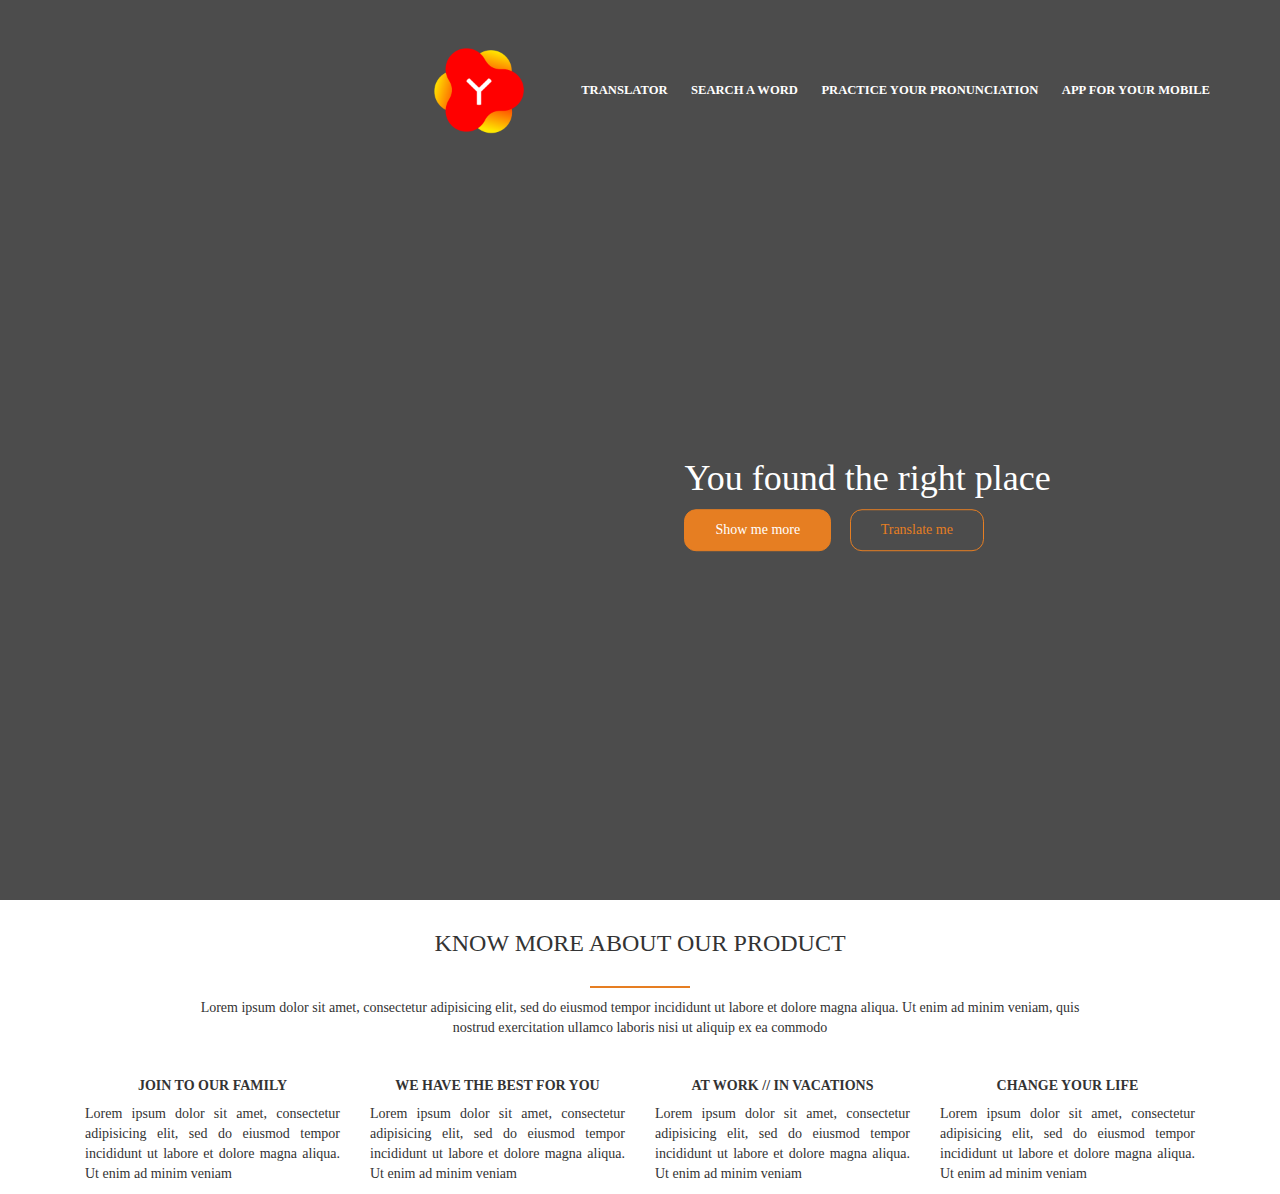
==== index.html @ 6ac6f612 "Comit Inicial" ====
<!DOCTYPE html>
<html>
<head>
	<title></title>
<meta charset="utf-8">
 <meta http-equiv="X-UA-Compatible" content="IE=edge">
    <meta name="viewport" content="width=device-width, initial-scale=1">
    <!-- The above 3 meta tags *must* come first in the head; any other head content must come *after* these tags -->
    <title> Translator </title>

    <!-- Bootstrap -->
    <link href="css/bootstrap.min.css" rel="stylesheet">
    <!-- HTML5 shim and Respond.js for IE8 support of HTML5 elements and media queries -->
    <!-- WARNING: Respond.js doesn't work if you view the page via file:// -->
    <!--[if lt IE 9]>
      <script src="https://oss.maxcdn.com/html5shiv/3.7.3/html5shiv.min.js"></script>
      <script src="https://oss.maxcdn.com/respond/1.4.2/respond.min.js"></script>
    <![endif]-->
    <!-- Se agrego la ruta del awesome el 14 de septiembre -->


      <link rel="stylesheet" type="text/css" href="css/style.css">
</head>
<body>
	
	<header>
		<div class="row">
			<div class="logo">
				<img src="img/logo3.png">
			</div>

			<ul class="main-nav">
				<li> <a href=""> TRANSLATOR </a> </li>
				<li> <a href=""> SEARCH A WORD </a> </li>
				<li> <a href=""> PRACTICE YOUR PRONUNCIATION </a> </li>
				<li> <a href=""> APP FOR YOUR MOBILE </a> </li>
			</ul>

		</div>

		<div class="hero">
			<h1> You found the right place </h1>
			<div class="button-awesome">
				<a href="" class="btn btn-half"> Show me more </a>
				<a href="" class="btn btn-full"> Translate me </a>
			</div>
		</div>

	</header>
	
	<section class="feactures">
		
	<h3 class="text-center"> KNOW MORE ABOUT OUR PRODUCT </h3>
	<p class="copy"> Lorem ipsum dolor sit amet, consectetur adipisicing elit, sed do eiusmod
	tempor incididunt ut labore et dolore magna aliqua. Ut enim ad minim veniam,
	quis nostrud exercitation ullamco laboris nisi ut aliquip ex ea commodo
		</p>

	<br>
	
	<div class="container">
		<div class="row">
			<div class="col-md-3">
				<h5 class="text-center"> JOIN TO OUR FAMILY </h5>
				<p class="arranging"> Lorem ipsum dolor sit amet, consectetur adipisicing elit, sed do eiusmod
	tempor incididunt ut labore et dolore magna aliqua. Ut enim ad minim veniam
	</p>
			</div>

			<div class="col-md-3">
				<h5 class="text-center"> WE HAVE THE BEST FOR YOU </h5>
				<p class="arranging"> Lorem ipsum dolor sit amet, consectetur adipisicing elit, sed do eiusmod
	tempor incididunt ut labore et dolore magna aliqua. Ut enim ad minim veniam 
	</p>
			</div>

			<div class="col-md-3">
				<h5 class="text-center"> AT WORK // IN VACATIONS </h5>
				<p class="arranging"> Lorem ipsum dolor sit amet, consectetur adipisicing elit, sed do eiusmod
	tempor incididunt ut labore et dolore magna aliqua. Ut enim ad minim veniam
	</p>

			</div>

			<div class="col-md-3">
					<h5 class="text-center"> CHANGE YOUR LIFE </h5>
				<p class="arranging"> Lorem ipsum dolor sit amet, consectetur adipisicing elit, sed do eiusmod
	tempor incididunt ut labore et dolore magna aliqua. Ut enim ad minim veniam
    </p>

			</div>	

		</div>

	</div>

	</section>

	<!-- <input type="text" id="input" name="text">
	<a href="#" class="say" id="btn"> Dilo </a>
	<audio src="" class="speech" id="dimelo"></audio>


	<div class="container">
	<h2> Wikipedia Search </h2>
		<input type="text" id="searchTerm">
		<button id="search" class="btn btn-primary">submit</button>
	 <div id="output"> </div>
	</div>  ---->

<script type="text/javascript" src="js/scrip.js"></script>

</body>
</html>
---- css/style.css ----
#searchTerm{
	width: 80%;
}


*
{

	margin:0;
	padding: 0;
}

.row {

	max-width: 1140px;
	margin: 0 auto;

}
body
{
	font-family:tahoma;
}

.hero
{

	position: absolute;
	width: 1140px;
	top: 55%;
	left: 98%;
	transform: translate(-50%,-50%);
}


header
{

	background-image: linear-gradient(rgba(0,0,0,0.7), rgba(0,0,0,0.7)), url(../img/translator.jpg);
	height: 100vh;
	background-position: center;
	background-size: cover;
	background-repeat: no-repeat;
	background-attachment: fixed;

}



h1
{

	color: white;


}


.main-nav{
	list-style: none;
	float: right;
	margin-top: 80px;
}

.main-nav li{

	display: inline-block;
	margin-left: 20px;

}

.main-nav li a {

	color:white;
	text-decoration: none;
	font-size: 90%;
	font-weight: bold;
}

.main-nav li a:hover
{
	color:  #e67e22;
	border-botton: 2px solid #e67e22;
	transition: all 0.5s ease-in;
	padding: 10px 0;
}


.logo img {

	height: 100px;
	float: left;
	margin-top: 40px;
	margin-left: 360px;
}

.btn
{

	border: 1px solid #e67e22;
	padding: 10px 30px;
	color: #e67e22;
	text-decoration: none;
	border-radius: 12px;
	margin-right: 15px;
}

.btn-awesome
{
	
	margin-top: 40px;
	margin

}

.btn-half
{
		background-color: #e67e22;
		color:white;
}


.btn-full:hover
{
	background-color: #e67e22;
	color:white;
	transition: all 0.5s ease-in;
}

.copy{

	width:70%;
	margin-left: 15%;
	text-align: center;
}


h3:after
{

	width: 100px;
	height: 2px;
	background-color:#e67e22;
	display: block;
	content: " ";
	margin:0 auto;
	margin-top: 30px;

}
.feactures h3 {

	margin-top: 80px;
	margin-top: 30px;
}

.arranging
{
	text-align: justify;
	border: #e67e22;

}


h5{

	font-weight: bold;
}
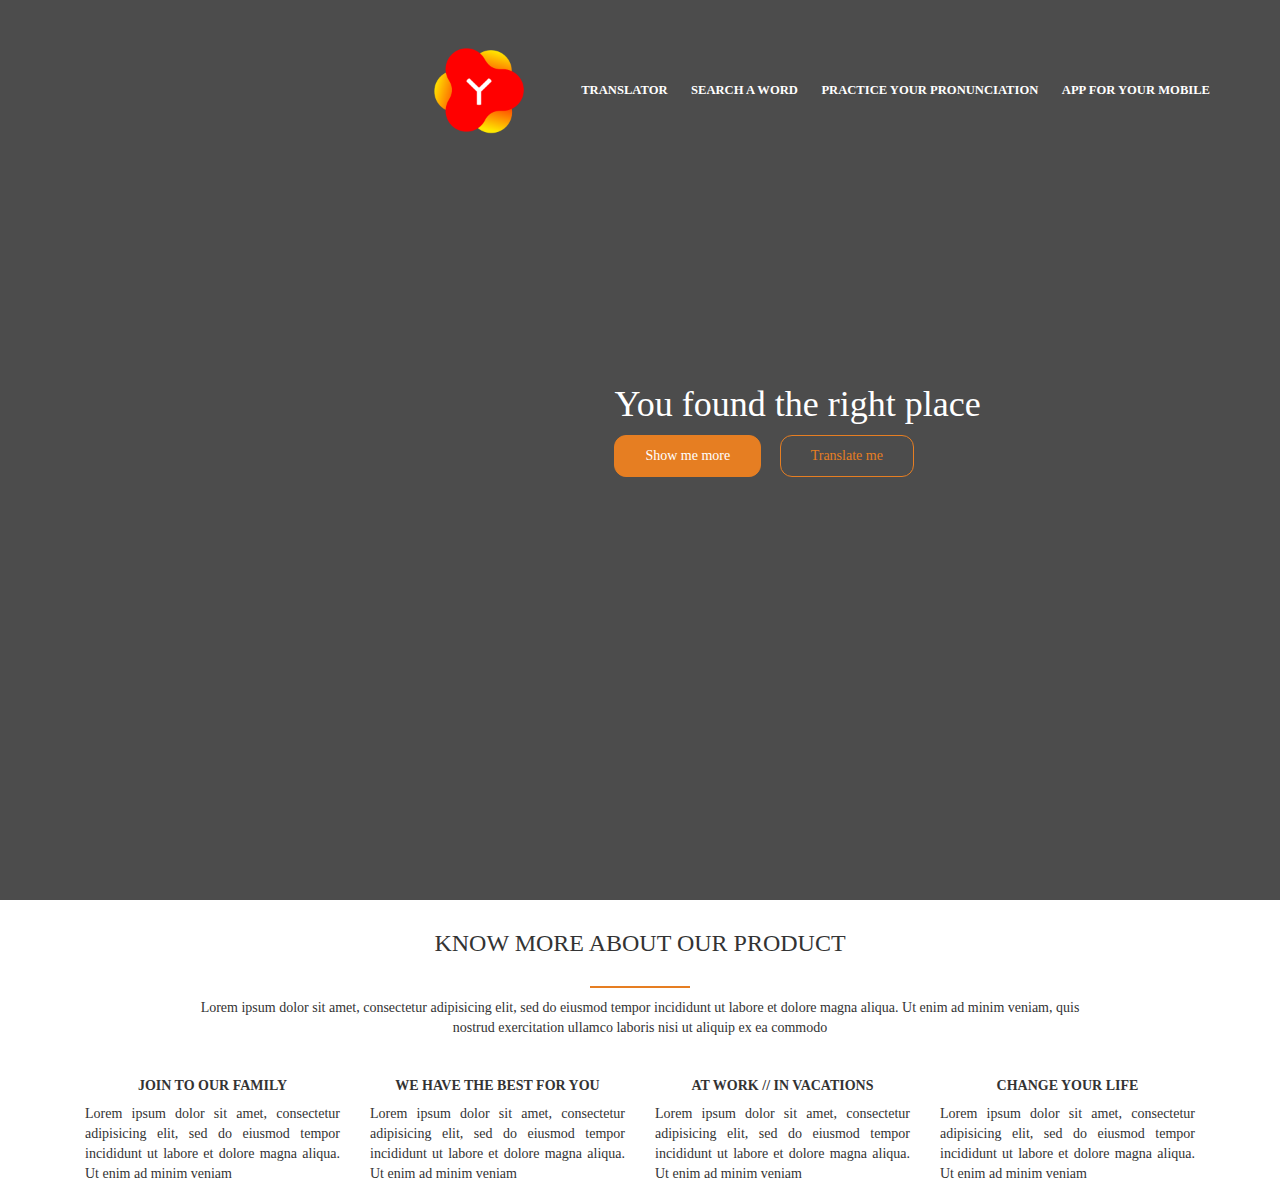
==== commit 8d11dd74: "Espacio para Translate y ubicacion de bloque 1 listo" ====
--- a/index.html
+++ b/index.html
@@ -18,14 +18,14 @@
     <![endif]-->
     <!-- Se agrego la ruta del awesome el 14 de septiembre -->
 
-
+	 <script src="js/jquery-3.2.1.min.js"></script>
       <link rel="stylesheet" type="text/css" href="css/style.css">
 </head>
 <body>
 	
 	<header>
 		<div class="row">
-			<div class="logo">
+			<div class="logo" >
 				<img src="img/logo3.png">
 			</div>
 
@@ -38,53 +38,91 @@
 
 		</div>
 
-		<div class="hero">
+		<div class="hero" id="hero">
 			<h1> You found the right place </h1>
 			<div class="button-awesome">
-				<a href="" class="btn btn-half"> Show me more </a>
-				<a href="" class="btn btn-full"> Translate me </a>
+				<a href="" class="btn btn-half " id="btn1"> Show me more </a>
+				<a href="" class="btn btn-full " id="btn2"> Translate me </a>
 			</div>
 		</div>
 
 	</header>
 	
+
+
+	<section>
+	<div class="oculto" id="oculto">
+		<div class="col-md-6 col-md-offset-3" >
+			<div class="jumbotron traductor"> 
+				<h1 class="text-center"> Traductor </h1>
+				
+				<div class="row">
+					<input  id="input" class="form-control" type="text"> 
+					 
+					<form class="form-inline" id="translatefrom">
+						<select id="idioma1" class="form-control">
+							<option value="ru"> Russian </option>
+							<option value="es"> Spanish </option>
+							<option value="en"> English </option>
+							<option value="fr"> French </option>
+			 			</select>
+			 		</form>
+			 		<form class="form-inline" id="translateto">
+						<select id="idioma2" class="form-control">
+							<option value="ru"> Russian </option>
+							<option value="es"> Spanish </option>
+							<option value="en"> English </option>
+							<option value="fr"> French </option>
+			 			</select>
+			 		</form>
+					<button id="search" class="btn btn-primary">Submit</button>
+				</div>
+			</div>
+
+			<p id="mostrar"> </p> 
+
+		</div>
+	</div>
+</section>
+
+
 	<section class="feactures">
 		
-	<h3 class="text-center"> KNOW MORE ABOUT OUR PRODUCT </h3>
-	<p class="copy"> Lorem ipsum dolor sit amet, consectetur adipisicing elit, sed do eiusmod
+	<h3 class="text-center" id="1"> KNOW MORE ABOUT OUR PRODUCT </h3>
+	<p class="copy" id="11"> Lorem ipsum dolor sit amet, consectetur adipisicing elit, sed do eiusmod
 	tempor incididunt ut labore et dolore magna aliqua. Ut enim ad minim veniam,
 	quis nostrud exercitation ullamco laboris nisi ut aliquip ex ea commodo
 		</p>
 
 	<br>
 	
-	<div class="container">
+	<div class="container" id="div1">
 		<div class="row">
 			<div class="col-md-3">
-				<h5 class="text-center"> JOIN TO OUR FAMILY </h5>
-				<p class="arranging"> Lorem ipsum dolor sit amet, consectetur adipisicing elit, sed do eiusmod
+				<h5 class="text-center" id="h"> JOIN TO OUR FAMILY </h5>
+				<p class="arranging" id="hh"> Lorem ipsum dolor sit amet, consectetur adipisicing elit, sed do eiusmod
 	tempor incididunt ut labore et dolore magna aliqua. Ut enim ad minim veniam
 	</p>
 			</div>
 
 			<div class="col-md-3">
-				<h5 class="text-center"> WE HAVE THE BEST FOR YOU </h5>
-				<p class="arranging"> Lorem ipsum dolor sit amet, consectetur adipisicing elit, sed do eiusmod
+				<h5 class="text-center" id= "2"> WE HAVE THE BEST FOR YOU </h5>
+				<p class="arranging" id="22"> Lorem ipsum dolor sit amet, consectetur adipisicing elit, sed do eiusmod
 	tempor incididunt ut labore et dolore magna aliqua. Ut enim ad minim veniam 
 	</p>
 			</div>
 
 			<div class="col-md-3">
-				<h5 class="text-center"> AT WORK // IN VACATIONS </h5>
-				<p class="arranging"> Lorem ipsum dolor sit amet, consectetur adipisicing elit, sed do eiusmod
+				<h5 class="text-center" id="3"> AT WORK // IN VACATIONS </h5>
+				<p class="arranging" id="33"> Lorem ipsum dolor sit amet, consectetur adipisicing elit, sed do eiusmod
 	tempor incididunt ut labore et dolore magna aliqua. Ut enim ad minim veniam
 	</p>
 
 			</div>
 
 			<div class="col-md-3">
-					<h5 class="text-center"> CHANGE YOUR LIFE </h5>
-				<p class="arranging"> Lorem ipsum dolor sit amet, consectetur adipisicing elit, sed do eiusmod
+					<h5 class="text-center" id="4"> CHANGE YOUR LIFE </h5>
+				<p class="arranging" id="44"> Lorem ipsum dolor sit amet, consectetur adipisicing elit, sed do eiusmod
 	tempor incididunt ut labore et dolore magna aliqua. Ut enim ad minim veniam
     </p>
 
@@ -96,19 +134,10 @@
 
 	</section>
 
-	<!-- <input type="text" id="input" name="text">
-	<a href="#" class="say" id="btn"> Dilo </a>
-	<audio src="" class="speech" id="dimelo"></audio>
 
 
-	<div class="container">
-	<h2> Wikipedia Search </h2>
-		<input type="text" id="searchTerm">
-		<button id="search" class="btn btn-primary">submit</button>
-	 <div id="output"> </div>
-	</div>  ---->
 
-<script type="text/javascript" src="js/scrip.js"></script>
+<script type="text/javascript" src="js/script3.js"></script>
 
 </body>
 </html>--- a/css/style.css
+++ b/css/style.css
@@ -21,16 +21,25 @@
 	font-family:tahoma;
 }
 
+
 .hero
 {
 
-	position: absolute;
-	width: 1140px;
-	top: 55%;
-	left: 98%;
-	transform: translate(-50%,-50%);
-}
-
+	position: relative;
+	width: 40%;
+	top: 25%;
+	left: 48%;
+	
+	display: block;
+}
+
+.oculto
+{
+
+	display: none;
+	margin: auto;
+	margin-bottom: -482px;
+}
 
 header
 {
@@ -150,12 +159,14 @@
 
 	margin-top: 80px;
 	margin-top: 30px;
+	display: block;
 }
 
 .arranging
 {
 	text-align: justify;
 	border: #e67e22;
+	display: block;
 
 }
 
@@ -163,4 +174,28 @@
 h5{
 
 	font-weight: bold;
+	display: block;
+}
+
+
+.traductor {
+
+	height: 333px;
+	width: 222px;
+
+}
+
+#transleto{
+
+	margin-bottom: -44px;
+}
+
+
+#h {
+
+	display: block;
+}
+
+p{
+	display: block;
 }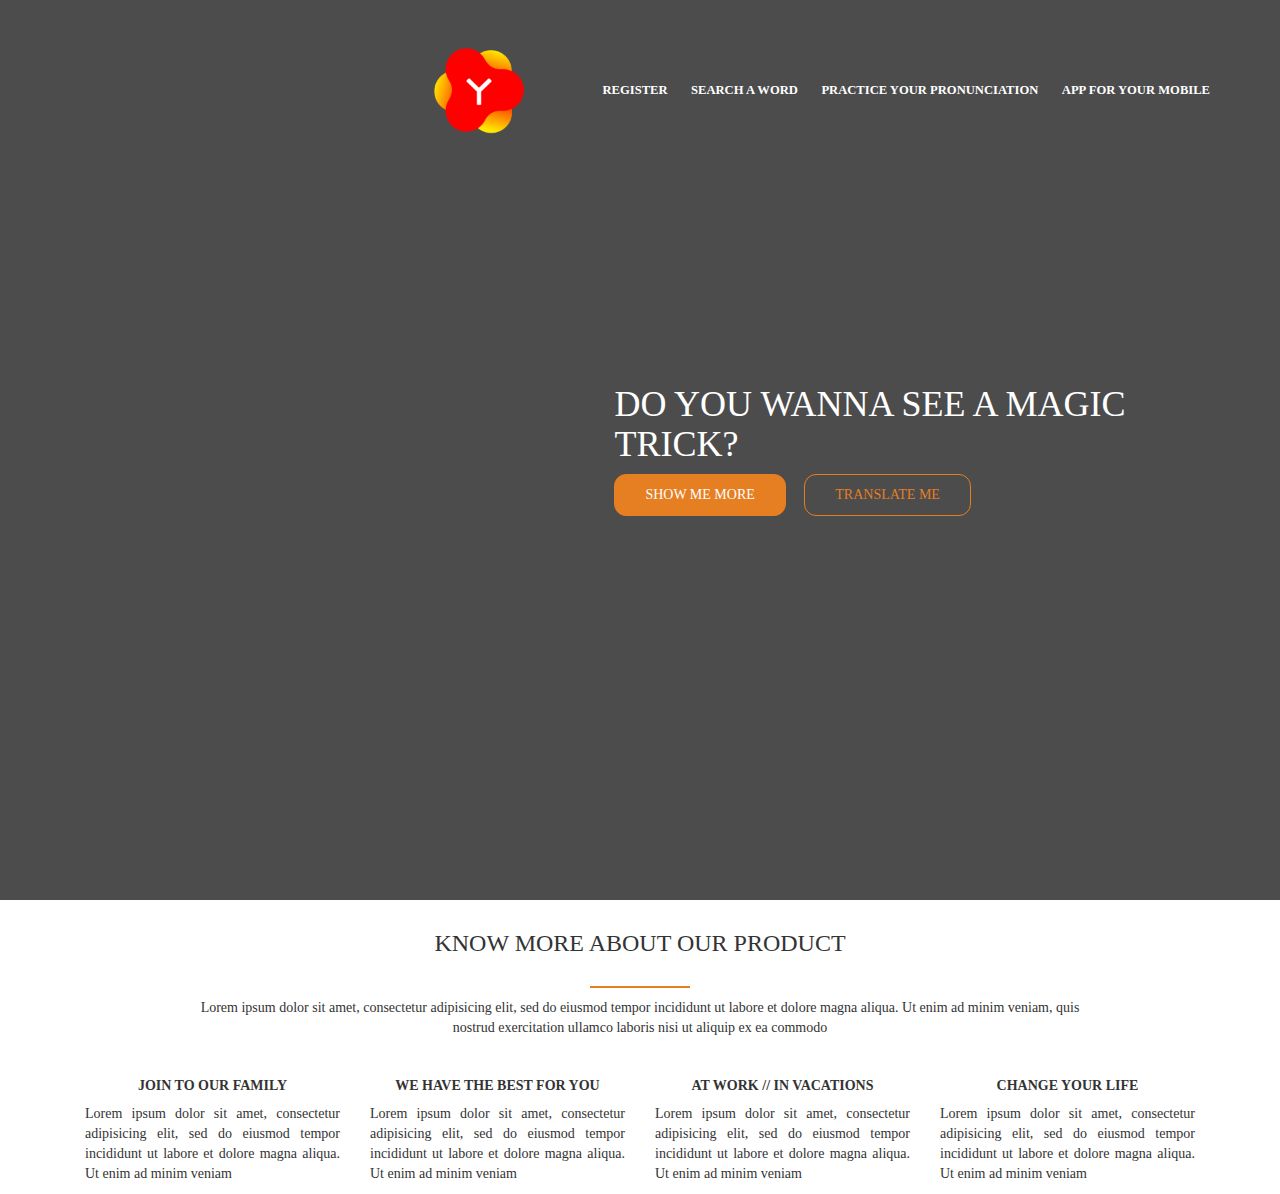
==== commit cefca70d: "Falta modificar espacio de bloques" ====
--- a/index.html
+++ b/index.html
@@ -30,7 +30,7 @@
 			</div>
 
 			<ul class="main-nav">
-				<li> <a href=""> TRANSLATOR </a> </li>
+				<li> <a href=""> REGISTER</a> </li>
 				<li> <a href=""> SEARCH A WORD </a> </li>
 				<li> <a href=""> PRACTICE YOUR PRONUNCIATION </a> </li>
 				<li> <a href=""> APP FOR YOUR MOBILE </a> </li>
@@ -39,10 +39,10 @@
 		</div>
 
 		<div class="hero" id="hero">
-			<h1> You found the right place </h1>
+			<h1> DO YOU WANNA SEE A MAGIC TRICK? </h1>
 			<div class="button-awesome">
-				<a href="" class="btn btn-half " id="btn1"> Show me more </a>
-				<a href="" class="btn btn-full " id="btn2"> Translate me </a>
+				<a href="" class="btn btn-half " id="btn1"> SHOW ME MORE </a>
+				<a href="" class="btn btn-full " id="btn2"> TRANSLATE ME </a>
 			</div>
 		</div>
 
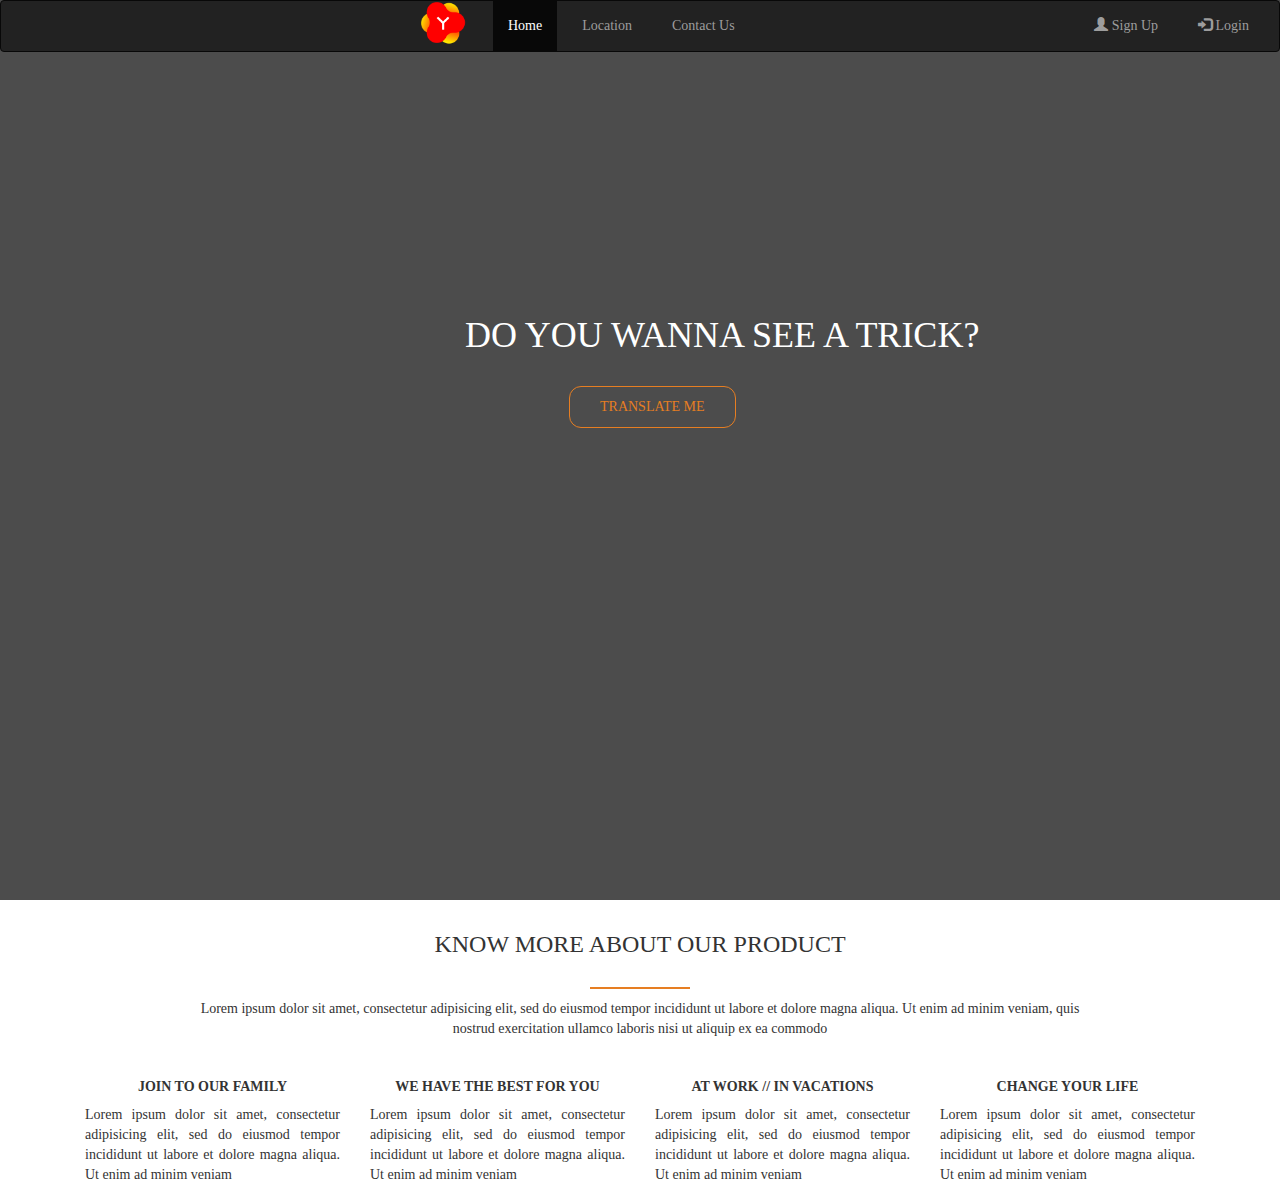
==== commit 55dd273b: "Navbar a medias y wisher responsive" ====
--- a/index.html
+++ b/index.html
@@ -1,143 +1,168 @@
 <!DOCTYPE html>
-<html>
+<html lang="en">
 <head>
-	<title></title>
-<meta charset="utf-8">
- <meta http-equiv="X-UA-Compatible" content="IE=edge">
-    <meta name="viewport" content="width=device-width, initial-scale=1">
-    <!-- The above 3 meta tags *must* come first in the head; any other head content must come *after* these tags -->
-    <title> Translator </title>
-
-    <!-- Bootstrap -->
-    <link href="css/bootstrap.min.css" rel="stylesheet">
-    <!-- HTML5 shim and Respond.js for IE8 support of HTML5 elements and media queries -->
-    <!-- WARNING: Respond.js doesn't work if you view the page via file:// -->
-    <!--[if lt IE 9]>
-      <script src="https://oss.maxcdn.com/html5shiv/3.7.3/html5shiv.min.js"></script>
-      <script src="https://oss.maxcdn.com/respond/1.4.2/respond.min.js"></script>
-    <![endif]-->
-    <!-- Se agrego la ruta del awesome el 14 de septiembre -->
-
-	 <script src="js/jquery-3.2.1.min.js"></script>
-      <link rel="stylesheet" type="text/css" href="css/style.css">
+  <title>Yandex Translator</title>
+  <meta charset="utf-8">
+  <meta name="viewport" content="width=device-width, initial-scale=1">
+  <link rel="stylesheet" href="https://maxcdn.bootstrapcdn.com/bootstrap/3.3.7/css/bootstrap.min.css">
+  <script src="https://ajax.googleapis.com/ajax/libs/jquery/3.2.1/jquery.min.js"></script>
+  <script src="https://maxcdn.bootstrapcdn.com/bootstrap/3.3.7/js/bootstrap.min.js"></script>
+  <link rel="stylesheet" type="text/css" href="css/style.css">
 </head>
 <body>
-	
-	<header>
-		<div class="row">
-			<div class="logo" >
-				<img src="img/logo3.png">
-			</div>
+  
+  <header>
 
-			<ul class="main-nav">
-				<li> <a href=""> REGISTER</a> </li>
-				<li> <a href=""> SEARCH A WORD </a> </li>
-				<li> <a href=""> PRACTICE YOUR PRONUNCIATION </a> </li>
-				<li> <a href=""> APP FOR YOUR MOBILE </a> </li>
-			</ul>
+    
+    <nav class="navbar navbar-inverse">
+        <div class="container-fluid">
+          <div class="navbar-header">
+              <button type="button" class="navbar-toggle" data-toggle="collapse" data-target="#myNavbar">
+                <span class="icon-bar"></span>
+                <span class="icon-bar"></span>
+                <span class="icon-bar"></span> 
+                </button>
+            
+          </div>
+           </div>
+        
+        <div class="collapse navbar-collapse" id="myNavbar">
+        
+           <ul class="nav navbar-nav" >
+              <a class="navbar-brand" href="#"><img src="img/logo3.png"> </a>
+              <li class="active"><a href="#"> Home </a> </li>
+              <li><a href="#"> Location </a> </li>
+              <li><a href="#"> Contact Us </a> </li>
+            </ul>
+             <ul class="nav navbar-nav navbar-right">
+              <li><a href="#"><span class="glyphicon glyphicon-user"></span> Sign Up</a></li>
+              <li><a href="#"><span class="glyphicon glyphicon-log-in"></span> Login</a></li>
+            </ul>
+        </div>
+    
+    </nav>
+    
+    <div class="container">
+      <div class="row">
+        <div class="col-xs-12 col-md-6 col-md-offset-4">
+          <div class="hero" id="hero" >
+            <h1> DO YOU WANNA SEE A TRICK? </h1>
+            <br>
+              <div class="button-awesome">  
+                <a href="" class="btn btn-full " id="btn2"> TRANSLATE ME </a>
+              </div>
+          </div>
 
-		</div>
+        </div>
+      </div>
+    </div>
+  </header>
+<section>
+    <div class="container">
+      <div class="row">
+        <div class="col-xs-12 col-md-4 ">
+        
+          <div class="oculto" id="oculto">
+          
+            <div class="jumbotron traductor"> 
+              <h2 id="hache1">  Yandex Translator </h2>
+              <br><br>
+              
+                <form  id="translateform">
+                  <label> Idioma de Escritura </label>
+                  <select id="idioma1" class="form-control">
+                    <option value="ru"> Russian </option>
+                    <option value="es"> Spanish </option>
+                    <option value="en"> English </option>
+                    <option value="fr"> French </option>
+                    <option value="ja"> Japanese </option>
+                  </select>
+                  <br>
+                  
+                  <label id="mover"> Idioma al que quieres traducrir </label>
+                  <select id="idioma2" class="form-control">
+                    <option value="ru"> Russian </option>
+                    <option value="es"> Spanish </option>
+                    <option value="en"> English </option>
+                    <option value="fr"> French </option>
+                    <option value="ja"> Japanese </option>
+                  </select>
+                </form>
 
-		<div class="hero" id="hero">
-			<h1> DO YOU WANNA SEE A MAGIC TRICK? </h1>
-			<div class="button-awesome">
-				<a href="" class="btn btn-half " id="btn1"> SHOW ME MORE </a>
-				<a href="" class="btn btn-full " id="btn2"> TRANSLATE ME </a>
-			</div>
-		</div>
+                <br>
+                <textarea id="input" class="form-control" type="text" placeholder="Traduceme!"></textarea>
+                <br>
+                <button id="search" class="btn btn-primary">Submit</button>
+            </div>
+          </div>
+        </div>
+      
+        <div class="col-xs-12 col-md-4 col-md-offset-2 " >
+          <div class="jumbotron respuesta">
+            <p id="mostrar" class="text-center"> </p> 
+          </div>
+        </div>
+    </div>
+  </div>
 
-	</header>
-	
+  </section>
 
 
-	<section>
-	<div class="oculto" id="oculto">
-		<div class="col-md-6 col-md-offset-3" >
-			<div class="jumbotron traductor"> 
-				<h1 class="text-center"> Traductor </h1>
-				
-				<div class="row">
-					<input  id="input" class="form-control" type="text"> 
-					 
-					<form class="form-inline" id="translatefrom">
-						<select id="idioma1" class="form-control">
-							<option value="ru"> Russian </option>
-							<option value="es"> Spanish </option>
-							<option value="en"> English </option>
-							<option value="fr"> French </option>
-			 			</select>
-			 		</form>
-			 		<form class="form-inline" id="translateto">
-						<select id="idioma2" class="form-control">
-							<option value="ru"> Russian </option>
-							<option value="es"> Spanish </option>
-							<option value="en"> English </option>
-							<option value="fr"> French </option>
-			 			</select>
-			 		</form>
-					<button id="search" class="btn btn-primary">Submit</button>
-				</div>
-			</div>
-
-			<p id="mostrar"> </p> 
-
-		</div>
-	</div>
-</section>
-
-
-	<section class="feactures">
-		
-	<h3 class="text-center" id="1"> KNOW MORE ABOUT OUR PRODUCT </h3>
-	<p class="copy" id="11"> Lorem ipsum dolor sit amet, consectetur adipisicing elit, sed do eiusmod
-	tempor incididunt ut labore et dolore magna aliqua. Ut enim ad minim veniam,
-	quis nostrud exercitation ullamco laboris nisi ut aliquip ex ea commodo
-		</p>
-
-	<br>
-	
-	<div class="container" id="div1">
-		<div class="row">
-			<div class="col-md-3">
-				<h5 class="text-center" id="h"> JOIN TO OUR FAMILY </h5>
-				<p class="arranging" id="hh"> Lorem ipsum dolor sit amet, consectetur adipisicing elit, sed do eiusmod
-	tempor incididunt ut labore et dolore magna aliqua. Ut enim ad minim veniam
-	</p>
-			</div>
-
-			<div class="col-md-3">
-				<h5 class="text-center" id= "2"> WE HAVE THE BEST FOR YOU </h5>
-				<p class="arranging" id="22"> Lorem ipsum dolor sit amet, consectetur adipisicing elit, sed do eiusmod
-	tempor incididunt ut labore et dolore magna aliqua. Ut enim ad minim veniam 
-	</p>
-			</div>
-
-			<div class="col-md-3">
-				<h5 class="text-center" id="3"> AT WORK // IN VACATIONS </h5>
-				<p class="arranging" id="33"> Lorem ipsum dolor sit amet, consectetur adipisicing elit, sed do eiusmod
-	tempor incididunt ut labore et dolore magna aliqua. Ut enim ad minim veniam
-	</p>
-
-			</div>
-
-			<div class="col-md-3">
-					<h5 class="text-center" id="4"> CHANGE YOUR LIFE </h5>
-				<p class="arranging" id="44"> Lorem ipsum dolor sit amet, consectetur adipisicing elit, sed do eiusmod
-	tempor incididunt ut labore et dolore magna aliqua. Ut enim ad minim veniam
+  <section class="feactures">
+    
+  <h3 class="text-center" id="1"> KNOW MORE ABOUT OUR PRODUCT </h3>
+  <p class="copy" id="11"> Lorem ipsum dolor sit amet, consectetur adipisicing elit, sed do eiusmod
+  tempor incididunt ut labore et dolore magna aliqua. Ut enim ad minim veniam,
+  quis nostrud exercitation ullamco laboris nisi ut aliquip ex ea commodo
     </p>
 
-			</div>	
+  <br>
+  
+  <div class="container" id="div1">
+    <div class="row">
+      <div class="col-md-3">
+        <h5 class="text-center" id="h"> JOIN TO OUR FAMILY </h5>
+        <p class="arranging" id="hh"> Lorem ipsum dolor sit amet, consectetur adipisicing elit, sed do eiusmod
+  tempor incididunt ut labore et dolore magna aliqua. Ut enim ad minim veniam
+  </p>
+      </div>
 
-		</div>
+      <div class="col-md-3">
+        <h5 class="text-center" id= "2"> WE HAVE THE BEST FOR YOU </h5>
+        <p class="arranging" id="22"> Lorem ipsum dolor sit amet, consectetur adipisicing elit, sed do eiusmod
+  tempor incididunt ut labore et dolore magna aliqua. Ut enim ad minim veniam 
+  </p>
+      </div>
 
-	</div>
+      <div class="col-md-3">
+        <h5 class="text-center" id="3"> AT WORK // IN VACATIONS </h5>
+        <p class="arranging" id="33"> Lorem ipsum dolor sit amet, consectetur adipisicing elit, sed do eiusmod
+  tempor incididunt ut labore et dolore magna aliqua. Ut enim ad minim veniam
+  </p>
 
-	</section>
+      </div>
+
+      <div class="col-md-3">
+          <h5 class="text-center" id="4"> CHANGE YOUR LIFE </h5>
+        <p class="arranging" id="44"> Lorem ipsum dolor sit amet, consectetur adipisicing elit, sed do eiusmod
+  tempor incididunt ut labore et dolore magna aliqua. Ut enim ad minim veniam
+    </p>
+
+      </div>  
+
+    </div>
+
+  </div>
+
+  </section>
 
 
 
 
 <script type="text/javascript" src="js/script3.js"></script>
-
+  <!-- jQuery (necessary for Bootstrap's JavaScript plugins) -->
+    <script src="https://ajax.googleapis.com/ajax/libs/jquery/1.12.4/jquery.min.js"></script>
+    <!-- Include all compiled plugins (below), or include individual files as needed -->
+    <script src="js/bootstrap.min.js"></script>
 </body>
 </html>--- a/css/style.css
+++ b/css/style.css
@@ -1,108 +1,15 @@
-#searchTerm{
-	width: 80%;
-}
-
-
-*
-{
-
-	margin:0;
-	padding: 0;
-}
-
-.row {
-
-	max-width: 1140px;
-	margin: 0 auto;
-
-}
-body
-{
-	font-family:tahoma;
-}
-
-
-.hero
-{
-
+img{
+    
+    height: 49px;
+    padding-top: 0;
+	margin-top: -18px;
+	margin-left:388px;
 	position: relative;
-	width: 40%;
-	top: 25%;
-	left: 48%;
-	
-	display: block;
-}
-
-.oculto
-{
-
-	display: none;
-	margin: auto;
-	margin-bottom: -482px;
-}
-
-header
-{
-
-	background-image: linear-gradient(rgba(0,0,0,0.7), rgba(0,0,0,0.7)), url(../img/translator.jpg);
-	height: 100vh;
-	background-position: center;
-	background-size: cover;
-	background-repeat: no-repeat;
-	background-attachment: fixed;
-
-}
-
-
-
-h1
-{
-
-	color: white;
-
-
-}
-
-
-.main-nav{
-	list-style: none;
-	float: right;
-	margin-top: 80px;
-}
-
-.main-nav li{
-
-	display: inline-block;
-	margin-left: 20px;
-
-}
-
-.main-nav li a {
-
-	color:white;
-	text-decoration: none;
-	font-size: 90%;
-	font-weight: bold;
-}
-
-.main-nav li a:hover
-{
-	color:  #e67e22;
-	border-botton: 2px solid #e67e22;
-	transition: all 0.5s ease-in;
-	padding: 10px 0;
-}
-
-
-.logo img {
-
-	height: 100px;
-	float: left;
-	margin-top: 40px;
-	margin-left: 360px;
-}
-
-.btn
+	
+}
+
+
+.btn-full
 {
 
 	border: 1px solid #e67e22;
@@ -110,22 +17,12 @@
 	color: #e67e22;
 	text-decoration: none;
 	border-radius: 12px;
-	margin-right: 15px;
-}
-
-.btn-awesome
-{
-	
-	margin-top: 40px;
-	margin
-
-}
-
-.btn-half
-{
-		background-color: #e67e22;
-		color:white;
-}
+	margin: auto;
+	position: relative;
+	margin-left: 104px;
+
+}
+
 
 
 .btn-full:hover
@@ -155,6 +52,7 @@
 	margin-top: 30px;
 
 }
+
 .feactures h3 {
 
 	margin-top: 80px;
@@ -162,6 +60,9 @@
 	display: block;
 }
 
+
+
+
 .arranging
 {
 	text-align: justify;
@@ -180,14 +81,18 @@
 
 .traductor {
 
-	height: 333px;
-	width: 222px;
-
-}
-
-#transleto{
-
-	margin-bottom: -44px;
+	height: 532px;
+	width: 522px;
+	border-radius: 18px;
+/* border-top: 22px; */
+	opacity: 0.7;
+    filter: alpha(opacity=70)
+}
+
+
+#translateform{
+
+	margin-left: 148px;
 }
 
 
@@ -198,4 +103,177 @@
 
 p{
 	display: block;
+}
+
+#search{
+	margin-left: 202px;
+	border: 1px solid;
+	padding: 10px 30px;
+	color: none;
+	border-radius: 12px;
+	background-color: green;
+
+
+}
+
+#input{
+
+	height: 200px;
+	border-radius: 12px;
+	width: 70%;
+	margin: auto;
+}
+
+#hache1{
+		
+	margin-top: -22px;
+	margin-left: 137px;
+
+}
+
+select {
+
+	margin-left: -82px;
+	
+}
+
+label{
+
+	margin-left: -82px;
+}
+
+
+.respuesta {
+
+	height: 532px;
+	width: 522px;
+	border-radius: 18px;
+	border-top: 22px;
+    opacity: 0.7;
+    filter: alpha(opacity=70);
+   /* margin-right: 222px; */
+   display: none;
+}
+
+
+
+#mostrar {
+
+
+	margin-top: 190px;
+	
+}
+
+
+
+#idioma1{
+
+	border-radius: 10px;
+}
+
+#idioma2{
+
+	border-radius: 10px;
+}
+
+
+textarea{
+
+	resize: none;
+	margin-left: 
+}
+
+#searchTerm{
+	width: 80%;
+}
+
+
+*
+{
+
+	margin:0;
+	padding: 0;
+}
+
+.row {
+
+	max-width: 1140px;
+	margin: 0 auto;
+
+}
+body
+{
+	font-family:tahoma;
+}
+
+
+.hero
+{
+
+	position: relative;
+	margin-top: 244px;
+	display: block;
+}
+
+.oculto
+{
+
+	display: none;
+	margin-right: 44%;
+/* margin-bottom: -552px; */
+	width: 100%;
+}
+
+header
+{
+
+	background-image: linear-gradient(rgba(0,0,0,0.7), rgba(0,0,0,0.7)), url(../img/translator.jpg);
+	height: 100vh;
+	width:100%;
+	background-position: center;
+	background-size: cover;
+	background-repeat: no-repeat;
+	background-attachment: fixed;
+
+}
+
+
+
+h1
+{
+
+	color: white;
+	
+
+}
+
+
+.navbar-nav{
+	list-style-type: none;
+	margin: 0;
+    padding: 0;
+
+} 
+
+
+.navbar-nav li{
+
+	
+	margin-left: 10px;
+
+
+}
+
+
+.navbar-right {
+
+	display: inline-flex;
+	margin-right: 111px;
+	margin: 0;
+    padding: 0;
+}
+
+nav li:hover{
+
+
 }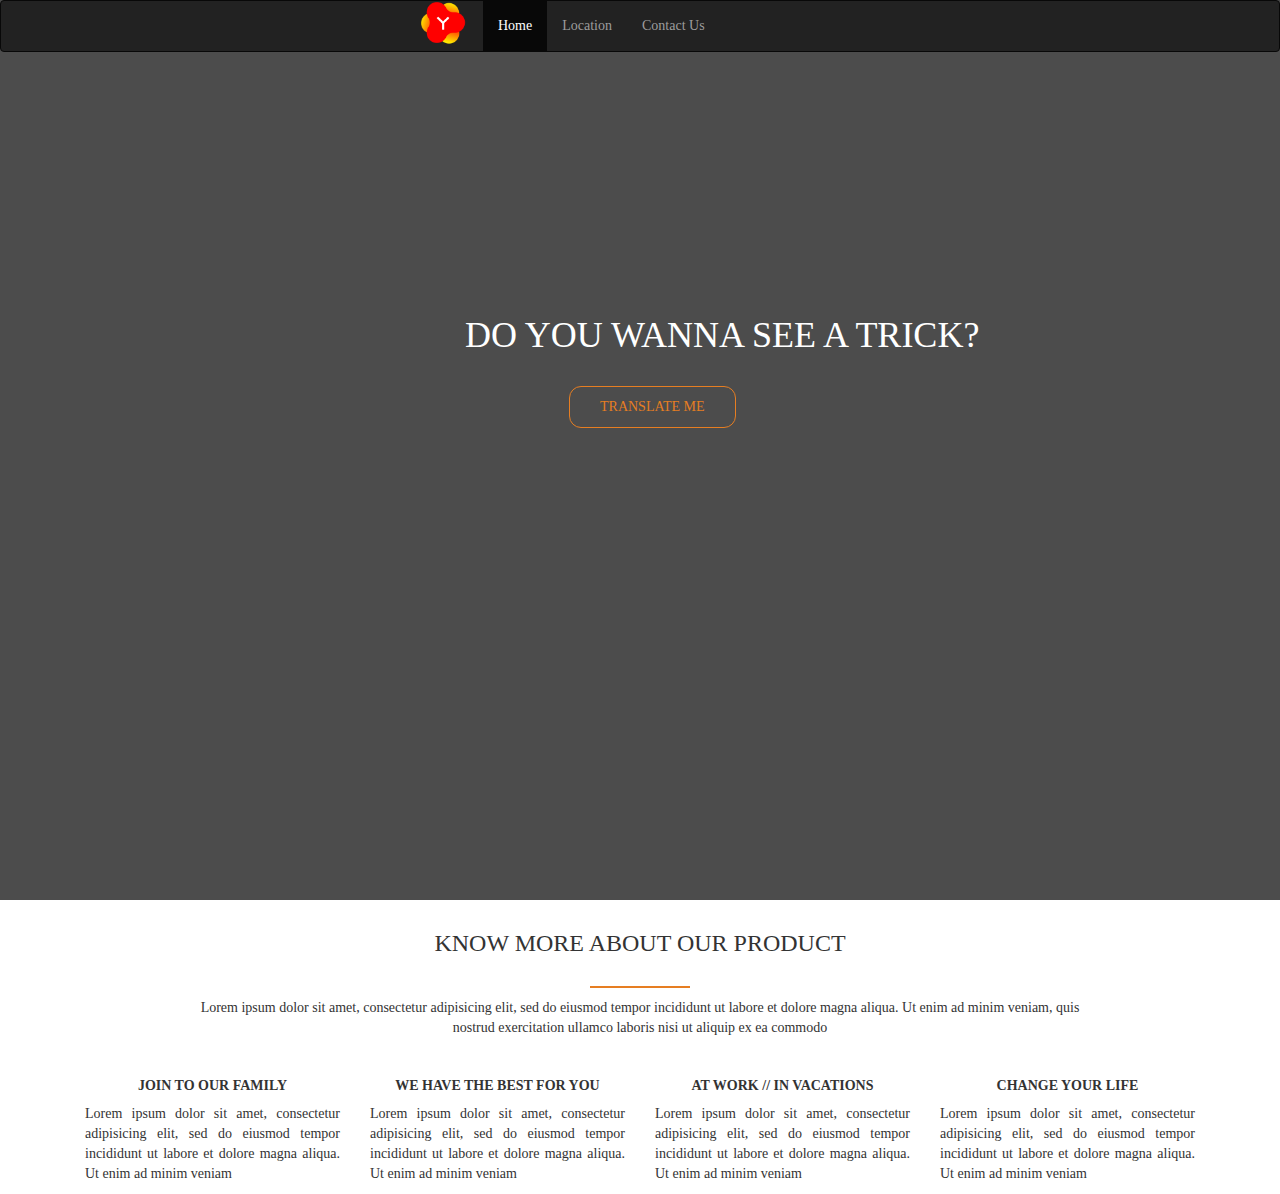
==== commit 9853b9f7: "Iniciando" ====
--- a/index.html
+++ b/index.html
@@ -8,6 +8,8 @@
   <script src="https://ajax.googleapis.com/ajax/libs/jquery/3.2.1/jquery.min.js"></script>
   <script src="https://maxcdn.bootstrapcdn.com/bootstrap/3.3.7/js/bootstrap.min.js"></script>
   <link rel="stylesheet" type="text/css" href="css/style.css">
+  <link rel="stylesheet" href="css/animate.css">
+  <link rel="stylesheet" href="css/animate.min.css">
 </head>
 <body>
   
@@ -21,24 +23,20 @@
                 <span class="icon-bar"></span>
                 <span class="icon-bar"></span>
                 <span class="icon-bar"></span> 
-                </button>
+              </button>
             
           </div>
-           </div>
+         </div>
         
         <div class="collapse navbar-collapse" id="myNavbar">
         
-           <ul class="nav navbar-nav" >
-              <a class="navbar-brand" href="#"><img src="img/logo3.png"> </a>
-              <li class="active"><a href="#"> Home </a> </li>
-              <li><a href="#"> Location </a> </li>
-              <li><a href="#"> Contact Us </a> </li>
-            </ul>
-             <ul class="nav navbar-nav navbar-right">
-              <li><a href="#"><span class="glyphicon glyphicon-user"></span> Sign Up</a></li>
-              <li><a href="#"><span class="glyphicon glyphicon-log-in"></span> Login</a></li>
-            </ul>
-        </div>
+          <ul class="nav navbar-nav" >
+            <a class="navbar-brand" href="#"><img class="logo" src="img/logo3.png"> </a>
+            <li class="active"><a href="#"> Home </a> </li>
+            <li><a href="location.html"> Location </a> </li>
+            <li><a href="join.html"> Contact Us </a> </li>
+          </ul>
+            
     
     </nav>
     
@@ -52,101 +50,111 @@
                 <a href="" class="btn btn-full " id="btn2"> TRANSLATE ME </a>
               </div>
           </div>
-
         </div>
       </div>
     </div>
+
+    <section>
+      
+     	<div class="oculto" id="oculto">
+         	<div class="container">
+      			<div class="row">
+        			<div class="col-xs-12 col-md-6">
+            			<div class="jumbotron traductor"> 
+              				<h2 id="hache1"> Yandex Translator </h2>
+              					<br><br>
+              
+				                <form  id="translateform">
+				                  <label> Idioma de Escritura </label>
+				                  <select id="idioma1" class="form-control">
+                            <option value="ca"> Catalan </option>
+                            <option value="en"> English </option>
+                            <option value="fr"> French </option>
+                            <option value="ja"> Japanese </option>
+				                    <option value="ru"> Russian </option>
+				                    <option value="es"> Spanish </option>
+				                    
+				                    
+				                    
+                           
+				                  </select>
+				                  <br>
+				                  
+				                  <label id="mover"> Idioma al que quieres traducrir </label>
+				                  <select id="idioma2" class="form-control">
+				                    <option value="ca"> Catalan </option>
+                            <option value="en"> English </option>
+                            <option value="fr"> French </option>
+                            <option value="ja"> Japanese </option>
+                            <option value="ru"> Russian </option>
+                            <option value="es"> Spanish </option>
+				                  </select>
+				                </form>
+
+                				<br>
+				                <textarea id="input" class="form-control" type="text" placeholder="Traduceme!"></textarea>
+				                <br>
+				                <button id="search" class="btn btn-primary">Submit</button>
+				          </div>
+				      </div>
+
+
+		        <div class="col-xs-12 col-md-6" >
+		          	<div class="jumbotron respuesta">
+		            	<p id="mostrar" class="text-center"> </p> 
+		          	</div>
+		        </div>
+		    </div>
+      </div>
+      	
+        
+    </div>
+  
+  </section>
+  
   </header>
-<section>
-    <div class="container">
-      <div class="row">
-        <div class="col-xs-12 col-md-4 ">
-        
-          <div class="oculto" id="oculto">
-          
-            <div class="jumbotron traductor"> 
-              <h2 id="hache1">  Yandex Translator </h2>
-              <br><br>
-              
-                <form  id="translateform">
-                  <label> Idioma de Escritura </label>
-                  <select id="idioma1" class="form-control">
-                    <option value="ru"> Russian </option>
-                    <option value="es"> Spanish </option>
-                    <option value="en"> English </option>
-                    <option value="fr"> French </option>
-                    <option value="ja"> Japanese </option>
-                  </select>
-                  <br>
-                  
-                  <label id="mover"> Idioma al que quieres traducrir </label>
-                  <select id="idioma2" class="form-control">
-                    <option value="ru"> Russian </option>
-                    <option value="es"> Spanish </option>
-                    <option value="en"> English </option>
-                    <option value="fr"> French </option>
-                    <option value="ja"> Japanese </option>
-                  </select>
-                </form>
 
-                <br>
-                <textarea id="input" class="form-control" type="text" placeholder="Traduceme!"></textarea>
-                <br>
-                <button id="search" class="btn btn-primary">Submit</button>
-            </div>
-          </div>
-        </div>
-      
-        <div class="col-xs-12 col-md-4 col-md-offset-2 " >
-          <div class="jumbotron respuesta">
-            <p id="mostrar" class="text-center"> </p> 
-          </div>
-        </div>
-    </div>
-  </div>
-
-  </section>
 
 
   <section class="feactures">
+      
+    <h3 class="text-center" id="1"> KNOW MORE ABOUT OUR PRODUCT </h3>
+      <p class="copy" id="11"> Lorem ipsum dolor sit amet, consectetur adipisicing elit, sed do eiusmod
+      tempor incididunt ut labore et dolore magna aliqua. Ut enim ad minim veniam,
+      quis nostrud exercitation ullamco laboris nisi ut aliquip ex ea commodo
+        </p>
+
+    <br>
     
-  <h3 class="text-center" id="1"> KNOW MORE ABOUT OUR PRODUCT </h3>
-  <p class="copy" id="11"> Lorem ipsum dolor sit amet, consectetur adipisicing elit, sed do eiusmod
-  tempor incididunt ut labore et dolore magna aliqua. Ut enim ad minim veniam,
-  quis nostrud exercitation ullamco laboris nisi ut aliquip ex ea commodo
-    </p>
+    <div class="container" id="div1">
+      <div class="row">
+        <div class="col-md-3">
+          <h5 class="text-center" id="h"> JOIN TO OUR FAMILY </h5>
+            <p class="arranging" id="hh"> Lorem ipsum dolor sit amet, consectetur adipisicing elit, sed do eiusmod
+      tempor incididunt ut labore et dolore magna aliqua. Ut enim ad minim veniam
+      </p>
+        </div>
 
-  <br>
-  
-  <div class="container" id="div1">
-    <div class="row">
-      <div class="col-md-3">
-        <h5 class="text-center" id="h"> JOIN TO OUR FAMILY </h5>
-        <p class="arranging" id="hh"> Lorem ipsum dolor sit amet, consectetur adipisicing elit, sed do eiusmod
-  tempor incididunt ut labore et dolore magna aliqua. Ut enim ad minim veniam
-  </p>
-      </div>
+        <div class="col-md-3">
+          <h5 class="text-center" id= "2"> WE HAVE THE BEST FOR YOU </h5>
+            <p class="arranging" id="22"> Lorem ipsum dolor sit amet, consectetur adipisicing elit, sed do eiusmod
+      tempor incididunt ut labore et dolore magna aliqua. Ut enim ad minim veniam 
+      </p>
+        </div>
 
-      <div class="col-md-3">
-        <h5 class="text-center" id= "2"> WE HAVE THE BEST FOR YOU </h5>
-        <p class="arranging" id="22"> Lorem ipsum dolor sit amet, consectetur adipisicing elit, sed do eiusmod
-  tempor incididunt ut labore et dolore magna aliqua. Ut enim ad minim veniam 
-  </p>
-      </div>
+        <div class="col-md-3">
+          <h5 class="text-center" id="3"> AT WORK // IN VACATIONS </h5>
+            <p class="arranging" id="33"> Lorem ipsum dolor sit amet, consectetur adipisicing elit, sed do eiusmod
+      tempor incididunt ut labore et dolore magna aliqua. Ut enim ad minim veniam
+      </p>
 
-      <div class="col-md-3">
-        <h5 class="text-center" id="3"> AT WORK // IN VACATIONS </h5>
-        <p class="arranging" id="33"> Lorem ipsum dolor sit amet, consectetur adipisicing elit, sed do eiusmod
-  tempor incididunt ut labore et dolore magna aliqua. Ut enim ad minim veniam
-  </p>
+        </div>
 
-      </div>
-
-      <div class="col-md-3">
-          <h5 class="text-center" id="4"> CHANGE YOUR LIFE </h5>
-        <p class="arranging" id="44"> Lorem ipsum dolor sit amet, consectetur adipisicing elit, sed do eiusmod
-  tempor incididunt ut labore et dolore magna aliqua. Ut enim ad minim veniam
-    </p>
+        <div class="col-md-3">
+            <h5 class="text-center" id="4"> CHANGE YOUR LIFE </h5>
+            <p class="arranging" id="44"> Lorem ipsum dolor sit amet, consectetur adipisicing elit, sed do eiusmod
+      tempor incididunt ut labore et dolore magna aliqua. Ut enim ad minim veniam
+      </p>
 
       </div>  
 
@@ -158,7 +166,10 @@
 
 
 
-
+ <script src="js/wow.min.js"></script>
+  <script>
+   new WOW().init();
+  </script>
 <script type="text/javascript" src="js/script3.js"></script>
   <!-- jQuery (necessary for Bootstrap's JavaScript plugins) -->
     <script src="https://ajax.googleapis.com/ajax/libs/jquery/1.12.4/jquery.min.js"></script>
--- a/css/style.css
+++ b/css/style.css
@@ -1,4 +1,4 @@
-img{
+a img{
     
     height: 49px;
     padding-top: 0;
@@ -81,12 +81,13 @@
 
 .traductor {
 
-	height: 532px;
-	width: 522px;
+	height: 632px;
+	width: 432px;
 	border-radius: 18px;
-/* border-top: 22px; */
+	border-top: 22px; 
 	opacity: 0.7;
-    filter: alpha(opacity=70)
+    filter: alpha(opacity=70);
+    padding-left: 0;
 }
 
 
@@ -106,7 +107,7 @@
 }
 
 #search{
-	margin-left: 202px;
+	margin-left: 82px;
 	border: 1px solid;
 	padding: 10px 30px;
 	color: none;
@@ -127,32 +128,34 @@
 #hache1{
 		
 	margin-top: -22px;
-	margin-left: 137px;
+	margin-left: 77px;
 
 }
 
 select {
 
 	margin-left: -82px;
+
 	
 }
 
 label{
 
 	margin-left: -82px;
+	
+
 }
 
 
 .respuesta {
 
-	height: 532px;
-	width: 522px;
+	height: 632px;
+	width: 432px;
 	border-radius: 18px;
-	border-top: 22px;
-    opacity: 0.7;
+	border-top: 22px; 
+	opacity: 0.7;
     filter: alpha(opacity=70);
-   /* margin-right: 222px; */
-   display: none;
+    display: block;
 }
 
 
@@ -169,18 +172,21 @@
 #idioma1{
 
 	border-radius: 10px;
+	width: 127%;
+	margin-right: 212px;
 }
 
 #idioma2{
 
 	border-radius: 10px;
+	width: 127%;
 }
 
 
 textarea{
 
 	resize: none;
-	margin-left: 
+	width: 122%;
 }
 
 #searchTerm{
@@ -201,6 +207,7 @@
 	margin: 0 auto;
 
 }
+
 body
 {
 	font-family:tahoma;
@@ -220,8 +227,9 @@
 
 	display: none;
 	margin-right: 44%;
-/* margin-bottom: -552px; */
+	margin-bottom: -552px; 
 	width: 100%;
+	margin-top: 88px;
 }
 
 header
@@ -234,7 +242,7 @@
 	background-size: cover;
 	background-repeat: no-repeat;
 	background-attachment: fixed;
-
+	overflow: auto;
 }
 
 
@@ -256,24 +264,7 @@
 } 
 
 
-.navbar-nav li{
-
-	
-	margin-left: 10px;
-
-
-}
-
-
-.navbar-right {
-
-	display: inline-flex;
-	margin-right: 111px;
-	margin: 0;
-    padding: 0;
-}
-
-nav li:hover{
-
-
-}+
+
+
+
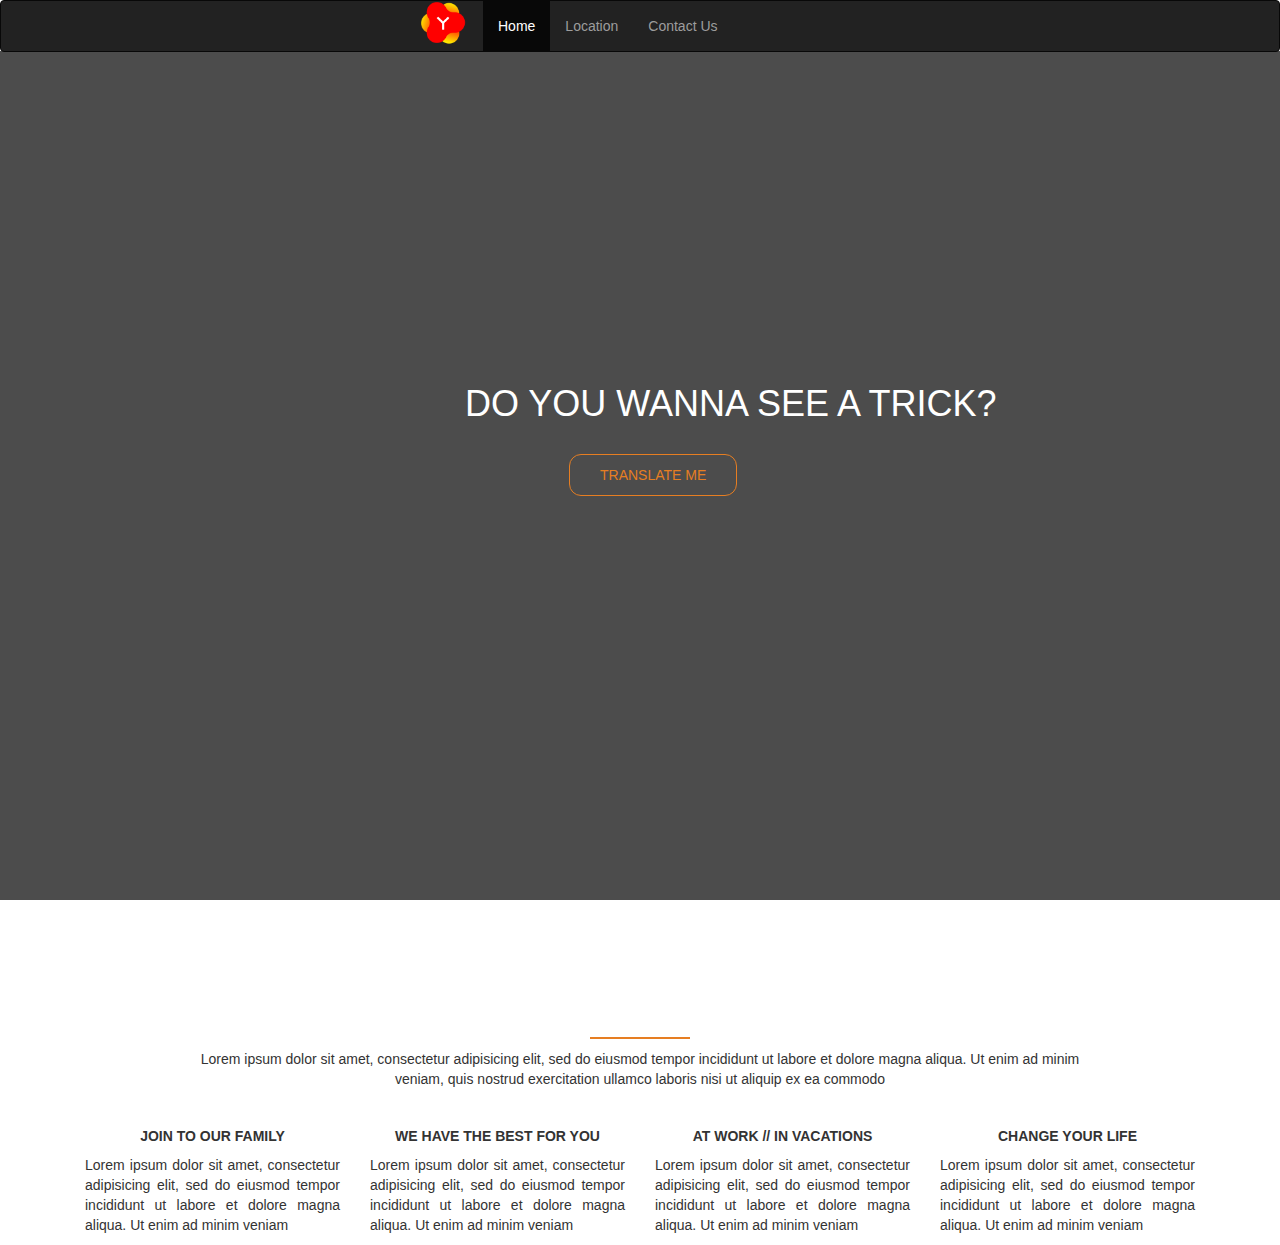
==== commit 27a66fd8: "Final" ====
--- a/index.html
+++ b/index.html
@@ -7,7 +7,7 @@
   <link rel="stylesheet" href="https://maxcdn.bootstrapcdn.com/bootstrap/3.3.7/css/bootstrap.min.css">
   <script src="https://ajax.googleapis.com/ajax/libs/jquery/3.2.1/jquery.min.js"></script>
   <script src="https://maxcdn.bootstrapcdn.com/bootstrap/3.3.7/js/bootstrap.min.js"></script>
-  <link rel="stylesheet" type="text/css" href="css/style.css">
+  <link rel="stylesheet" href="css/style.css">
   <link rel="stylesheet" href="css/animate.css">
   <link rel="stylesheet" href="css/animate.min.css">
 </head>
@@ -40,11 +40,17 @@
     
     </nav>
     
+  
+  
+  </header>
+
+
+<main class="magic">
     <div class="container">
       <div class="row">
         <div class="col-xs-12 col-md-6 col-md-offset-4">
           <div class="hero" id="hero" >
-            <h1> DO YOU WANNA SEE A TRICK? </h1>
+            <h1 class="white"> DO YOU WANNA SEE A TRICK? </h1>
             <br>
               <div class="button-awesome">  
                 <a href="" class="btn btn-full " id="btn2"> TRANSLATE ME </a>
@@ -56,64 +62,63 @@
 
     <section>
       
-     	<div class="oculto" id="oculto">
-         	<div class="container">
-      			<div class="row">
-        			<div class="col-xs-12 col-md-6">
-            			<div class="jumbotron traductor"> 
-              				<h2 id="hache1"> Yandex Translator </h2>
-              					<br><br>
+      <div class="oculto" id="oculto">
+          <div class="container">
+            <div class="row">
+              <div class="col-xs-12 col-md-6">
+                  <div class="jumbotron traductor"> 
+                      <h2 id="hache1"> Yandex Translator </h2>
+                        <br><br>
               
-				                <form  id="translateform">
-				                  <label> Idioma de Escritura </label>
-				                  <select id="idioma1" class="form-control">
+                        <form  id="translateform">
+                          <label> Idioma de Escritura </label>
+                          <select id="idioma1" class="form-control">
                             <option value="ca"> Catalan </option>
-                            <option value="en"> English </option>
-                            <option value="fr"> French </option>
-                            <option value="ja"> Japanese </option>
-				                    <option value="ru"> Russian </option>
-				                    <option value="es"> Spanish </option>
-				                    
-				                    
-				                    
-                           
-				                  </select>
-				                  <br>
-				                  
-				                  <label id="mover"> Idioma al que quieres traducrir </label>
-				                  <select id="idioma2" class="form-control">
-				                    <option value="ca"> Catalan </option>
                             <option value="en"> English </option>
                             <option value="fr"> French </option>
                             <option value="ja"> Japanese </option>
                             <option value="ru"> Russian </option>
                             <option value="es"> Spanish </option>
-				                  </select>
-				                </form>
+                            
+                            
+                            
+                           
+                          </select>
+                          <br>
+                          
+                          <label id="mover"> Idioma al que quieres traducrir </label>
+                          <select id="idioma2" class="form-control">
+                            <option value="ca"> Catalan </option>
+                            <option value="en"> English </option>
+                            <option value="fr"> French </option>
+                            <option value="ja"> Japanese </option>
+                            <option value="ru"> Russian </option>
+                            <option value="es"> Spanish </option>
+                          </select>
+                        </form>
 
-                				<br>
-				                <textarea id="input" class="form-control" type="text" placeholder="Traduceme!"></textarea>
-				                <br>
-				                <button id="search" class="btn btn-primary">Submit</button>
-				          </div>
-				      </div>
+                        <br>
+                        <textarea id="input" class="form-control" type="text" placeholder="Traduceme!"></textarea>
+                        <br>
+                        <button id="search" class="btn btn-primary">Submit</button>
+                  </div>
+              </div>
 
 
-		        <div class="col-xs-12 col-md-6" >
-		          	<div class="jumbotron respuesta">
-		            	<p id="mostrar" class="text-center"> </p> 
-		          	</div>
-		        </div>
-		    </div>
+            <div class="col-xs-12 col-md-6" >
+                <div class="jumbotron respuesta">
+                  <p id="mostrar" class="text-center"> </p> 
+                </div>
+            </div>
+        </div>
       </div>
-      	
+        
         
     </div>
   
   </section>
-  
-  </header>
 
+</main>
 
 
   <section class="feactures">
@@ -170,7 +175,7 @@
   <script>
    new WOW().init();
   </script>
-<script type="text/javascript" src="js/script3.js"></script>
+<script type="text/javascript" src="js/script.js"></script>
   <!-- jQuery (necessary for Bootstrap's JavaScript plugins) -->
     <script src="https://ajax.googleapis.com/ajax/libs/jquery/1.12.4/jquery.min.js"></script>
     <!-- Include all compiled plugins (below), or include individual files as needed -->
--- a/css/style.css
+++ b/css/style.css
@@ -40,7 +40,7 @@
 }
 
 
-h3:after
+.feactures h3:after
 {
 
 	width: 100px;
@@ -102,7 +102,7 @@
 	display: block;
 }
 
-p{
+.arranging{
 	display: block;
 }
 
@@ -208,7 +208,7 @@
 
 }
 
-body
+.magic .oculto .feactures
 {
 	font-family:tahoma;
 }
@@ -232,9 +232,9 @@
 	margin-top: 88px;
 }
 
-header
-{
-
+.magic
+{
+	margin-top: -29px;
 	background-image: linear-gradient(rgba(0,0,0,0.7), rgba(0,0,0,0.7)), url(../img/translator.jpg);
 	height: 100vh;
 	width:100%;
@@ -251,6 +251,7 @@
 {
 
 	color: white;
+	margin-top: 333px;
 	
 
 }
@@ -265,6 +266,268 @@
 
 
 
-
-
-
+.cities{
+
+		margin-top: 50px;
+		width: 100%;
+		overflow:hidden;
+}
+
+
+.cities i {
+	color:#e67e22;
+}
+
+.cities img {
+
+	width: 310px;
+	height: 220px;
+	margin-top: 49px;
+	
+}
+
+
+
+#location
+{
+	margin-top: -79px;
+	background-image: linear-gradient(rgba(0,0,0,0.7), rgba(0,0,0,0.7)), url(../img/pag2.jpg);
+	height: 100vh;
+	width:100%;
+	background-position: center;
+	background-size: cover;
+	background-repeat: no-repeat;
+	background-attachment: fixed;
+	overflow: auto;
+}
+
+
+a img {
+	 height: 49px;
+    padding-top: 0;
+	margin-top: -18px;
+	margin-left:388px;
+	position: relative;
+}
+
+
+h4{
+
+	color: white;
+
+	
+}
+
+
+.la {
+
+	margin-right: 133px;
+}
+
+
+
+
+#hcustomers {
+
+	color: white;
+	margin-top: 32px;
+	font-weight: bold;
+	font-family: Roboto-Regular;
+}
+
+#hcustomers2 {
+
+	color: white;
+	margin-top:82px;
+	font-weight: bold;
+	font-family: Roboto-Regular;
+}
+
+
+.plocation {
+	color: white;
+	font-family: Robot-Regular;
+}
+
+
+
+.customers {
+
+	margin-top: 79px;
+	color: white;
+}
+
+.customers cite img {
+
+	width: 50px;
+	height: 50px;
+	border-radius: 50%;
+}
+
+
+.customers p {
+
+	line-height: 22px;
+	font-weight: bold;
+	font-family: Roboto-Regular;
+
+}
+
+
+#join
+{
+	margin-top: -22px;
+	background-image: linear-gradient(rgba(0,0,0,0.7), rgba(0,0,0,0.7)), url(../img/pag3.jpg);
+	height: 100vh;
+	width:100%;
+	background-position: center;
+	background-size: cover;
+	background-repeat: no-repeat;
+	background-attachment: fixed;
+	overflow: auto;
+}
+
+.container h3
+{
+	margin-top: 33px;
+}
+
+
+
+.h4join{
+
+	color: white;
+
+	
+}
+
+
+
+.la {
+
+	border-radius: 100%;
+}
+
+h3 {
+
+	color: white;
+	margin-top: -32px;
+	font-weight: bold;
+	font-family: Roboto-Regular;
+}
+
+
+#pjoin {
+	color: white;
+	
+}
+
+
+
+.customers {
+
+	margin-top: 79px;
+	color: white;
+}
+
+
+
+.customers p {
+
+	line-height: 22px;
+	font-weight: bold;
+	font-family: Roboto-Regular;
+
+}
+
+
+.btn-block {
+
+	
+}
+
+
+#textarea{
+
+
+	width: 494px;
+	resize: none;	
+}
+
+#btn {
+
+	width: 494px;
+	background-color: #e67e22;
+	color: #FFF;
+	border-radius: 4px;
+	margin-top: 22px;
+	margin-left: -74px;
+}
+
+
+.team {
+
+	text-align: center;
+	padding: 20px 0 80px;
+
+}
+
+.team b {
+
+	color: white;
+}
+
+
+.team h2 {
+
+}
+
+
+.team h4 {
+
+	margin: 20px 0 20px;
+	color: white;
+}
+
+.team p {
+
+	color: white;
+}
+
+
+.team img {
+    
+    height: 150px;
+    width: 150px;
+    margin-top: 80px;
+    margin-left: 55px;
+}
+
+
+.team i {
+    
+    height: 30px;
+    width: 30px;
+    padding: 5px;
+    font-size: 17px;
+    border-radius: 50%;
+    background-color: #a0db8e;
+    color: #fff;
+}
+
+
+.form {
+
+	margin-top: -32px;
+
+}
+
+input{
+
+	margin-left: -74px;
+}
+
+#textarea{
+
+	margin-left: -74px;
+}